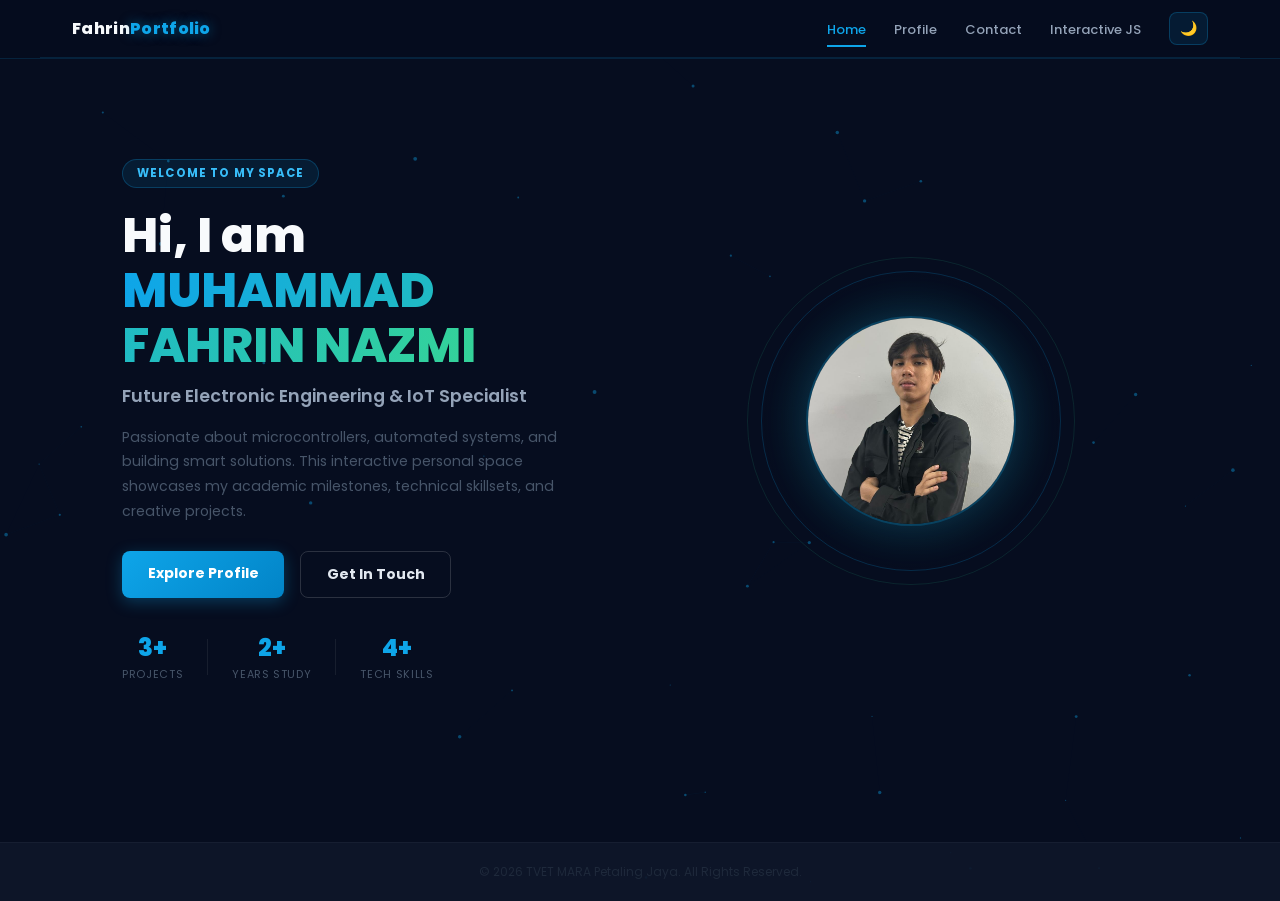
==== index.html @ ada9650a "Add files via upload" ====
<!DOCTYPE html>
<html lang="en" data-theme="dark">
<head>
    <meta charset="UTF-8">
    <meta name="viewport" content="width=device-width, initial-scale=1.0">
    <title>Portfolio | Home</title>
    <link rel="stylesheet" href="style.css">
    <link rel="stylesheet" href="home.css">
</head>
<body>

    <header>
        <nav class="navbar">
            <div class="logo">Fahrin<span>Portfolio</span></div>
            <ul class="nav-links">
                <li><a href="index.html" class="active">Home</a></li>
                <li><a href="profile.html">Profile</a></li>
                <li><a href="contact.html">Contact</a></li>
                <li><a href="game.html">Interactive JS</a></li>
                <li><button id="themeToggle" class="theme-btn">🌙</button></li>
            </ul>
        </nav>
    </header>

    <canvas id="bg-canvas"></canvas>

    <main class="home-container">
        <section class="hero-section">

            <div class="hero-content">
                <span class="badge">Welcome to my space</span>
                <h1>Hi, I am <span class="highlight">MUHAMMAD FAHRIN NAZMI</span></h1>
                <h2 class="subtitle">Future Electronic Engineering & IoT Specialist</h2>
                <p class="description">
                    Passionate about microcontrollers, automated systems, and building smart solutions.
                    This interactive personal space showcases my academic milestones, technical skillsets, and creative projects.
                </p>
                <div class="cta-group">
                    <a href="profile.html" class="btn btn-primary">Explore Profile</a>
                    <a href="contact.html" class="btn btn-secondary">Get In Touch</a>
                </div>
                <div class="stats-row">
                    <div class="stat-item">
                        <div class="stat-num">3+</div>
                        <div class="stat-label">Projects</div>
                    </div>
                    <div class="stat-divider"></div>
                    <div class="stat-item">
                        <div class="stat-num">2+</div>
                        <div class="stat-label">Years Study</div>
                    </div>
                    <div class="stat-divider"></div>
                    <div class="stat-item">
                        <div class="stat-num">4+</div>
                        <div class="stat-label">Tech Skills</div>
                    </div>
                </div>
            </div>

            <div class="hero-image-container">
                <div class="glow-ring">
                    <div class="avatar-ring-outer"></div>
                    <div class="avatar-ring-inner"></div>
                    <img src="bro.jpg" alt="Fahrin's Profile Picture" class="profile-img"
                         onerror="this.style.display='none';document.querySelector('.avatar-fallback').style.display='flex'">
                    <div class="avatar-fallback">FN</div>
                </div>
            </div>

        </section>
    </main>

    <footer>
        <p>&copy; 2026 TVET MARA Petaling Jaya. All Rights Reserved.</p>
    </footer>

    <script src="nav.js"></script>
    <script>
        // ─── THEME TOGGLE ───────────────────────────────────────────
        const toggleBtn = document.getElementById('themeToggle');
        const html = document.documentElement;

        const saved = localStorage.getItem('theme') || 'dark';
        html.setAttribute('data-theme', saved);
        toggleBtn.textContent = saved === 'dark' ? '🌙' : '☀️';

        toggleBtn.addEventListener('click', () => {
            const current = html.getAttribute('data-theme');
            const next = current === 'dark' ? 'light' : 'dark';
            html.setAttribute('data-theme', next);
            localStorage.setItem('theme', next);
            toggleBtn.textContent = next === 'dark' ? '🌙' : '☀️';
        });

        // ─── PARTICLE CANVAS ────────────────────────────────────────
        const canvas = document.getElementById('bg-canvas');
        const ctx = canvas.getContext('2d');
        let pts = [];

        function resize() {
            canvas.width = window.innerWidth;
            canvas.height = window.innerHeight;
        }
        resize();
        window.addEventListener('resize', resize);

        for (let i = 0; i < 55; i++) {
            pts.push({
                x: Math.random() * canvas.width,
                y: Math.random() * canvas.height,
                vx: (Math.random() - 0.5) * 0.3,
                vy: (Math.random() - 0.5) * 0.3,
                r: Math.random() * 1.5 + 0.5
            });
        }

        function drawParticles() {
            ctx.clearRect(0, 0, canvas.width, canvas.height);
            const isDark = html.getAttribute('data-theme') === 'dark';
            const dotColor = isDark ? 'rgba(14,165,233,0.4)' : 'rgba(14,165,233,0.2)';

            pts.forEach(p => {
                p.x += p.vx; p.y += p.vy;
                if (p.x < 0 || p.x > canvas.width) p.vx *= -1;
                if (p.y < 0 || p.y > canvas.height) p.vy *= -1;
                ctx.beginPath();
                ctx.arc(p.x, p.y, p.r, 0, Math.PI * 2);
                ctx.fillStyle = dotColor;
                ctx.fill();
            });

            pts.forEach((a, i) => pts.slice(i + 1).forEach(b => {
                const d = Math.hypot(a.x - b.x, a.y - b.y);
                if (d < 110) {
                    ctx.beginPath();
                    ctx.moveTo(a.x, a.y);
                    ctx.lineTo(b.x, b.y);
                    ctx.strokeStyle = `rgba(14,165,233,${0.07 * (1 - d / 110)})`;
                    ctx.lineWidth = 0.5;
                    ctx.stroke();
                }
            }));

            requestAnimationFrame(drawParticles);
        }
        drawParticles();
    </script>

</body>
</html>
---- style.css ----
@import url('https://fonts.googleapis.com/css2?family=Poppins:wght@300;400;500;600;700&display=swap');

/* ═══════════════════════════════════════════════
   style.css — Global Base + Theme Variables
   ═══════════════════════════════════════════════ */

/* ─── THEME VARIABLES ───────────────────────── */
[data-theme="dark"] {
    --primary-color:    #0ea5e9;   /* Neon Sky Blue */
    --secondary-color:  #22c55e;   /* Cyber Green */
    --bg-main:          #0f172a;   /* Deep Slate Dark */
    --card-bg:          rgba(30, 41, 59, 0.7);
    --text-main:        #f8fafc;
    --text-muted:       #94a3b8;

    --surface-bg:       rgba(15, 23, 42, 0.5);
    --input-bg:         rgba(15, 23, 42, 0.7);
    --input-bg-focus:   rgba(15, 23, 42, 0.95);
    --border-soft:      rgba(255, 255, 255, 0.08);
    --border-faint:     rgba(255, 255, 255, 0.05);
    --border-mid:       rgba(255, 255, 255, 0.1);

    --nav-bg:           rgba(15, 23, 42, 0.8);
    --nav-border:       rgba(255, 255, 255, 0.05);
    --footer-bg:        rgba(15, 23, 42, 0.9);
    --footer-border:    rgba(255, 255, 255, 0.05);
}

[data-theme="light"] {
    --primary-color:    #0284c7;
    --secondary-color:  #059669;
    --bg-main:          #f0f4f8;
    --card-bg:          rgba(255, 255, 255, 0.75);
    --text-main:        #0f172a;
    --text-muted:       #64748b;

    --surface-bg:       rgba(255, 255, 255, 0.5);
    --input-bg:         rgba(255, 255, 255, 0.7);
    --input-bg-focus:   rgba(255, 255, 255, 0.95);
    --border-soft:      rgba(0, 0, 0, 0.08);
    --border-faint:     rgba(0, 0, 0, 0.05);
    --border-mid:       rgba(0, 0, 0, 0.1);

    --nav-bg:           rgba(255, 255, 255, 0.85);
    --nav-border:       rgba(0, 0, 0, 0.05);
    --footer-bg:        rgba(255, 255, 255, 0.9);
    --footer-border:    rgba(0, 0, 0, 0.05);
}

* {
    margin: 0;
    padding: 0;
    box-sizing: border-box;
    font-family: 'Poppins', sans-serif;
    transition: background-color 0.3s ease, border-color 0.3s ease, color 0.3s ease;
}

body {
    background-color: var(--bg-main);
    color: var(--text-main);
    min-height: 100vh;
    display: flex;
    flex-direction: column;
    overflow-x: hidden;
}

/* Navigasi Bar Global Bersifat Lekat (Fixed) */
header {
    position: fixed;
    top: 0;
    left: 0;
    width: 100%;
    z-index: 1000;
    background: var(--nav-bg);
    backdrop-filter: blur(12px);
    -webkit-backdrop-filter: blur(12px);
    border-bottom: 1px solid var(--nav-border);
}

.navbar {
    display: flex;
    justify-content: space-between;
    align-items: center;
    max-width: 1200px;
    margin: 0 auto;
    padding: 1.5rem 2rem;
}

.logo {
    font-size: 1.5rem;
    font-weight: 700;
    letter-spacing: 1px;
    color: var(--text-main);
}

.logo span {
    color: var(--primary-color);
}

.nav-links {
    display: flex;
    list-style: none;
    gap: 2rem;
    align-items: center;
}

.nav-links a {
    color: var(--text-muted);
    text-decoration: none;
    font-weight: 500;
    font-size: 1rem;
    transition: all 0.3s ease;
    position: relative;
    padding: 0.5rem 0;
}

.nav-links a:hover,
.nav-links a.active {
    color: var(--text-main);
}

/* Garisan Animasi di Bawah Menu */
.nav-links a::after {
    content: '';
    position: absolute;
    bottom: 0;
    left: 0;
    width: 0;
    height: 2px;
    background: var(--primary-color);
    transition: width 0.3s ease;
}

.nav-links a:hover::after,
.nav-links a.active::after {
    width: 100%;
}

/* THEME TOGGLE BUTTON (shared) */
.theme-btn {
    background: rgba(14, 165, 233, 0.1);
    border: 1px solid rgba(14, 165, 233, 0.25);
    border-radius: 8px;
    padding: 5px 10px;
    color: var(--primary-color);
    cursor: pointer;
    font-size: 14px;
    transition: background 0.2s, transform 0.15s;
}

.theme-btn:hover {
    transform: scale(1.08);
}

/* Footer Global */
footer {
    background: var(--footer-bg);
    padding: 1.5rem;
    text-align: center;
    border-top: 1px solid var(--footer-border);
    font-size: 0.9rem;
    color: var(--text-muted);
    margin-top: auto;
}

/* Responsif Menu Bar untuk Skrin Telefon */
@media (max-width: 768px) {
    .navbar {
        padding: 1.2rem 1rem;
    }
    .logo {
        font-size: 1.2rem;
    }
    .nav-links {
        gap: 1rem;
    }
    .nav-links a {
        font-size: 0.85rem;
    }
}
---- home.css ----
/* ═══════════════════════════════════════════════
   home.css — Gempak Dark/Light Hero Theme
═══════════════════════════════════════════════ */

/* ─── CSS VARIABLES ─────────────────────────── */
[data-theme="dark"] {
    --bg-page:          #060d1f;
    --nav-bg:           rgba(6, 13, 31, 0.88);
    --nav-border:       rgba(14, 165, 233, 0.15);
    --text-main:        #f8fafc;
    --text-sub:         #94a3b8;
    --text-muted:       #475569;
    --accent:           #0ea5e9;
    --accent2:          #34d399;
    --badge-bg:         rgba(14, 165, 233, 0.1);
    --badge-border:     rgba(14, 165, 233, 0.25);
    --badge-color:      #38bdf8;
    --btn-secondary-bg: transparent;
    --btn-secondary-border: rgba(255, 255, 255, 0.15);
    --btn-secondary-color: #e2e8f0;
    --btn-secondary-hover-bg: rgba(255, 255, 255, 0.05);
    --btn-secondary-hover-border: rgba(255, 255, 255, 0.35);
    --stat-num:         #0ea5e9;
    --stat-label:       #475569;
    --stat-divider:     rgba(255, 255, 255, 0.07);
    --ring-outer:       rgba(14, 165, 233, 0.2);
    --ring-inner:       rgba(52, 211, 153, 0.12);
    --avatar-bg:        linear-gradient(135deg, #0c1a30, #0f2744);
    --avatar-border:    rgba(14, 165, 233, 0.3);
    --avatar-color:     #0ea5e9;
    --glow-center:      rgba(14, 165, 233, 0.15);
    --glow-mid:         rgba(52, 211, 153, 0.05);
    --footer-color:     #1e293b;
    --footer-border:    rgba(255, 255, 255, 0.04);
    --highlight-from:   #0ea5e9;
    --highlight-to:     #34d399;
    --theme-btn-bg:     rgba(14, 165, 233, 0.1);
    --theme-btn-border: rgba(14, 165, 233, 0.25);
    --theme-btn-color:  #0ea5e9;
}

[data-theme="light"] {
    --bg-page:          #f0f4f8;
    --nav-bg:           rgba(255, 255, 255, 0.92);
    --nav-border:       rgba(14, 165, 233, 0.15);
    --text-main:        #0f172a;
    --text-sub:         #475569;
    --text-muted:       #64748b;
    --accent:           #0284c7;
    --accent2:          #059669;
    --badge-bg:         rgba(14, 165, 233, 0.08);
    --badge-border:     rgba(14, 165, 233, 0.2);
    --badge-color:      #0369a1;
    --btn-secondary-bg: transparent;
    --btn-secondary-border: rgba(0, 0, 0, 0.15);
    --btn-secondary-color: #1e293b;
    --btn-secondary-hover-bg: rgba(0, 0, 0, 0.04);
    --btn-secondary-hover-border: rgba(0, 0, 0, 0.3);
    --stat-num:         #0284c7;
    --stat-label:       #94a3b8;
    --stat-divider:     rgba(0, 0, 0, 0.08);
    --ring-outer:       rgba(14, 165, 233, 0.2);
    --ring-inner:       rgba(5, 150, 105, 0.12);
    --avatar-bg:        linear-gradient(135deg, #e0f2fe, #d1fae5);
    --avatar-border:    rgba(14, 165, 233, 0.3);
    --avatar-color:     #0284c7;
    --glow-center:      rgba(14, 165, 233, 0.08);
    --glow-mid:         rgba(5, 150, 105, 0.04);
    --footer-color:     #94a3b8;
    --footer-border:    rgba(0, 0, 0, 0.06);
    --highlight-from:   #0284c7;
    --highlight-to:     #059669;
    --theme-btn-bg:     rgba(14, 165, 233, 0.08);
    --theme-btn-border: rgba(14, 165, 233, 0.2);
    --theme-btn-color:  #0284c7;
}

/* ─── BASE ──────────────────────────────────── */
* {
    margin: 0;
    padding: 0;
    box-sizing: border-box;
    transition: background-color 0.35s ease, border-color 0.35s ease, color 0.35s ease;
}

body {
    background: var(--bg-page);
    color: var(--text-main);
    font-family: system-ui, -apple-system, sans-serif;
    min-height: 100vh;
}

/* ─── PARTICLE CANVAS ───────────────────────── */
#bg-canvas {
    position: fixed;
    top: 0;
    left: 0;
    width: 100%;
    height: 100%;
    pointer-events: none;
    z-index: 0;
}

/* ─── NAVBAR ────────────────────────────────── */
.navbar {
    background: var(--nav-bg);
    backdrop-filter: blur(14px);
    -webkit-backdrop-filter: blur(14px);
    border-bottom: 1px solid var(--nav-border);
    padding: 0 2rem;
    display: flex;
    align-items: center;
    justify-content: space-between;
    height: 58px;
    position: sticky;
    top: 0;
    z-index: 100;
}

.logo {
    font-size: 16px;
    font-weight: 800;
    letter-spacing: 0.02em;
    color: var(--text-main);
}

.logo span {
    color: var(--accent);
    text-shadow: 0 0 12px rgba(14, 165, 233, 0.5);
}

.nav-links {
    display: flex;
    gap: 1.75rem;
    list-style: none;
    align-items: center;
}

.nav-links a {
    font-size: 13px;
    color: var(--text-sub);
    text-decoration: none;
    transition: color 0.2s;
}

.nav-links a:hover,
.nav-links a.active {
    color: var(--accent);
}

.theme-btn {
    background: var(--theme-btn-bg);
    border: 1px solid var(--theme-btn-border);
    border-radius: 8px;
    padding: 5px 10px;
    color: var(--theme-btn-color);
    cursor: pointer;
    font-size: 14px;
    transition: background 0.2s, transform 0.15s;
}

.theme-btn:hover {
    transform: scale(1.08);
}

/* ─── MAIN CONTAINER ────────────────────────── */
.home-container {
    max-width: 1100px;
    margin: 0 auto;
    padding: 0 2rem;
    min-height: calc(100vh - 58px);
    display: flex;
    align-items: center;
    position: relative;
    z-index: 1;
}

/* ─── HERO SECTION ──────────────────────────── */
.hero-section {
    display: grid;
    grid-template-columns: 1fr 1fr;
    align-items: center;
    gap: 3rem;
    width: 100%;
    padding: 3rem 0;
}

/* ─── HERO CONTENT ──────────────────────────── */
.badge {
    display: inline-block;
    background: var(--badge-bg);
    border: 1px solid var(--badge-border);
    color: var(--badge-color);
    font-size: 0.72rem;
    font-weight: 700;
    letter-spacing: 0.1em;
    text-transform: uppercase;
    padding: 5px 14px;
    border-radius: 20px;
    margin-bottom: 1.25rem;
    opacity: 0;
    animation: fadeUp 0.5s ease 0.1s forwards;
}

.hero-content h1 {
    font-size: 3rem;
    font-weight: 800;
    color: var(--text-main);
    line-height: 1.15;
    margin-bottom: 0.6rem;
    opacity: 0;
    animation: fadeUp 0.5s ease 0.2s forwards;
}

.highlight {
    background: linear-gradient(90deg, var(--highlight-from), var(--highlight-to));
    -webkit-background-clip: text;
    -webkit-text-fill-color: transparent;
    background-clip: text;
}

.subtitle {
    font-size: 1.1rem;
    font-weight: 600;
    color: var(--text-sub);
    margin-bottom: 1rem;
    opacity: 0;
    animation: fadeUp 0.5s ease 0.3s forwards;
}

.description {
    font-size: 0.88rem;
    color: var(--text-muted);
    line-height: 1.75;
    max-width: 480px;
    margin-bottom: 1.75rem;
    opacity: 0;
    animation: fadeUp 0.5s ease 0.4s forwards;
}

/* ─── CTA BUTTONS ───────────────────────────── */
.cta-group {
    display: flex;
    gap: 1rem;
    margin-bottom: 2rem;
    opacity: 0;
    animation: fadeUp 0.5s ease 0.5s forwards;
}

.btn {
    padding: 0.75rem 1.6rem;
    border-radius: 8px;
    font-size: 0.88rem;
    font-weight: 700;
    text-decoration: none;
    transition: all 0.25s ease;
    display: inline-block;
}

.btn-primary {
    background: linear-gradient(135deg, var(--accent), #0284c7);
    color: #fff;
    box-shadow: 0 4px 16px rgba(14, 165, 233, 0.3);
}

.btn-primary:hover {
    box-shadow: 0 8px 28px rgba(14, 165, 233, 0.5);
    transform: translateY(-2px);
}

.btn-secondary {
    background: var(--btn-secondary-bg);
    border: 1px solid var(--btn-secondary-border);
    color: var(--btn-secondary-color);
}

.btn-secondary:hover {
    background: var(--btn-secondary-hover-bg);
    border-color: var(--btn-secondary-hover-border);
    transform: translateY(-2px);
}

/* ─── STATS ROW ─────────────────────────────── */
.stats-row {
    display: flex;
    align-items: center;
    gap: 1.5rem;
    opacity: 0;
    animation: fadeUp 0.5s ease 0.6s forwards;
}

.stat-item {
    text-align: center;
}

.stat-num {
    font-size: 1.5rem;
    font-weight: 800;
    color: var(--stat-num);
}

.stat-label {
    font-size: 0.68rem;
    color: var(--stat-label);
    text-transform: uppercase;
    letter-spacing: 0.06em;
    margin-top: 2px;
}

.stat-divider {
    width: 1px;
    height: 36px;
    background: var(--stat-divider);
}

/* ─── HERO IMAGE ────────────────────────────── */
.hero-image-container {
    display: flex;
    justify-content: center;
    align-items: center;
    opacity: 0;
    animation: fadeUp 0.6s ease 0.3s forwards;
}

.glow-ring {
    width: 300px;
    height: 300px;
    border-radius: 50%;
    background: radial-gradient(circle, var(--glow-center) 0%, var(--glow-mid) 50%, transparent 70%);
    display: flex;
    align-items: center;
    justify-content: center;
    position: relative;
}

.avatar-ring-outer {
    position: absolute;
    inset: 0;
    border-radius: 50%;
    border: 1.5px solid var(--ring-outer);
    animation: spin 10s linear infinite;
}

.avatar-ring-inner {
    position: absolute;
    inset: -14px;
    border-radius: 50%;
    border: 1px solid var(--ring-inner);
    animation: spin 16s linear infinite reverse;
}

.profile-img {
    width: 210px;
    height: 210px;
    border-radius: 50%;
    object-fit: cover;
    border: 2px solid var(--avatar-border);
    box-shadow: 0 0 40px rgba(14, 165, 233, 0.2);
    position: relative;
    z-index: 1;
}

.avatar-fallback {
    width: 210px;
    height: 210px;
    border-radius: 50%;
    background: var(--avatar-bg);
    border: 2px solid var(--avatar-border);
    display: none;
    align-items: center;
    justify-content: center;
    font-size: 3.5rem;
    font-weight: 800;
    color: var(--avatar-color);
    box-shadow: 0 0 40px rgba(14, 165, 233, 0.2);
    position: relative;
    z-index: 1;
}

/* ─── FOOTER ────────────────────────────────── */
footer {
    text-align: center;
    padding: 1.25rem;
    color: var(--footer-color);
    font-size: 0.75rem;
    border-top: 1px solid var(--footer-border);
    position: relative;
    z-index: 1;
}

/* ─── ANIMATIONS ────────────────────────────── */
@keyframes fadeUp {
    from { opacity: 0; transform: translateY(18px); }
    to   { opacity: 1; transform: translateY(0); }
}

@keyframes spin {
    to { transform: rotate(360deg); }
}

/* ─── RESPONSIVE ────────────────────────────── */
@media (max-width: 900px) {
    .hero-section {
        grid-template-columns: 1fr;
        text-align: center;
        padding: 2rem 0;
    }
    .hero-image-container {
        order: -1;
    }
    .description {
        margin: 0 auto 1.75rem;
    }
    .cta-group {
        justify-content: center;
    }
    .stats-row {
        justify-content: center;
    }
    .badge {
        display: inline-block;
    }
}

@media (max-width: 480px) {
    .hero-content h1 {
        font-size: 2rem;
    }
    .glow-ring {
        width: 220px;
        height: 220px;
    }
    .profile-img,
    .avatar-fallback {
        width: 160px;
        height: 160px;
    }
    .navbar {
        padding: 0 1rem;
    }
    .nav-links {
        gap: 1rem;
    }
}
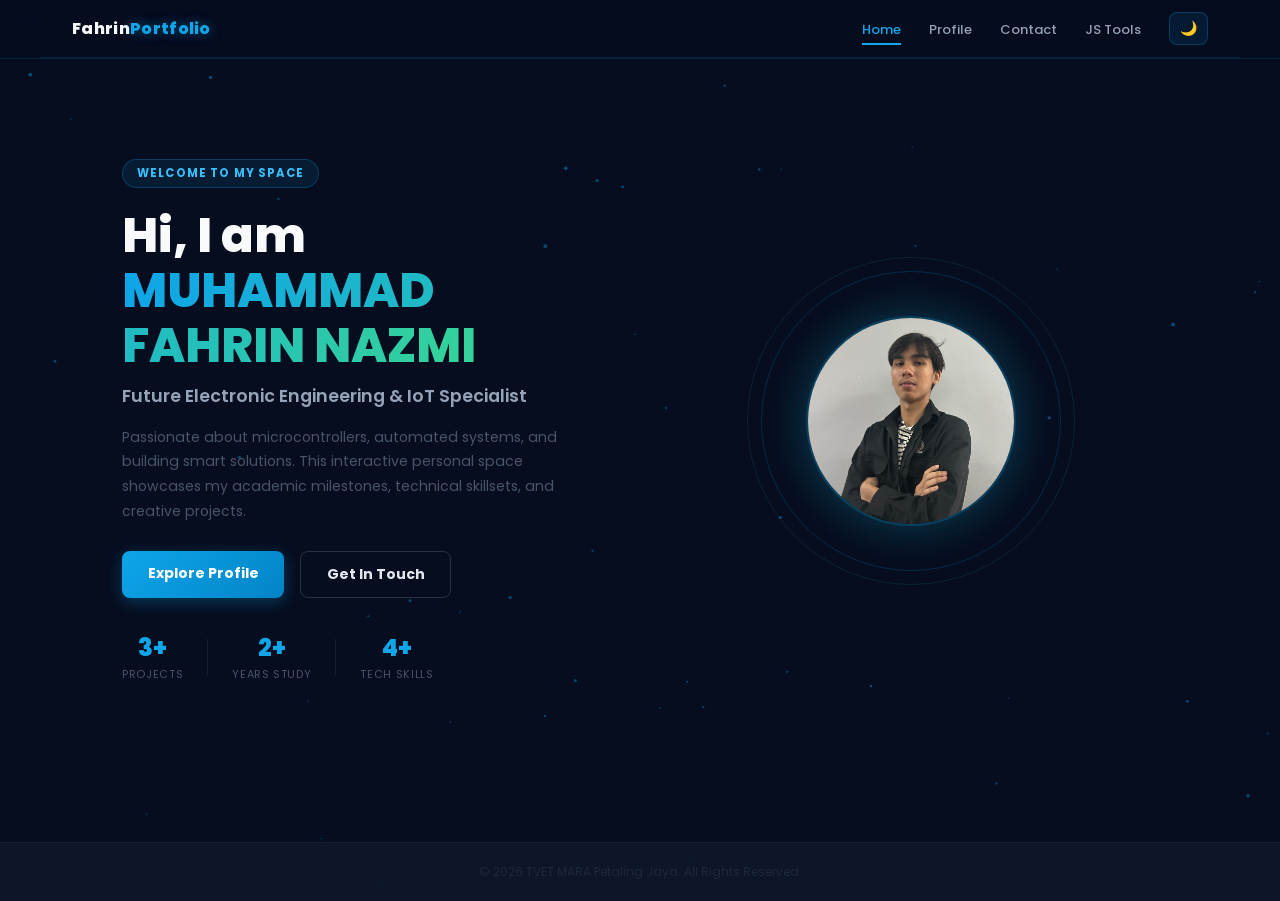
==== commit 8ef3c4f5: "Add files via upload" ====
--- a/index.html
+++ b/index.html
@@ -16,17 +16,28 @@
                 <li><a href="index.html" class="active">Home</a></li>
                 <li><a href="profile.html">Profile</a></li>
                 <li><a href="contact.html">Contact</a></li>
-                <li><a href="game.html">Interactive JS</a></li>
+                <li><a href="game.html">JS Tools</a></li>
                 <li><button id="themeToggle" class="theme-btn">🌙</button></li>
             </ul>
+            <button class="hamburger" id="hamburger" aria-label="Menu">
+                <span></span><span></span><span></span>
+            </button>
         </nav>
     </header>
+
+    <!-- MOBILE MENU -->
+    <nav class="mobile-menu" id="mobileMenu">
+        <a href="index.html" class="active">Home</a>
+        <a href="profile.html">Profile</a>
+        <a href="contact.html">Contact</a>
+        <a href="game.html">JS Tools</a>
+        <button id="mobileThemeToggle" class="theme-btn mobile-theme-btn">🌙</button>
+    </nav>
 
     <canvas id="bg-canvas"></canvas>
 
     <main class="home-container">
         <section class="hero-section">
-
             <div class="hero-content">
                 <span class="badge">Welcome to my space</span>
                 <h1>Hi, I am <span class="highlight">MUHAMMAD FAHRIN NAZMI</span></h1>
@@ -56,7 +67,6 @@
                     </div>
                 </div>
             </div>
-
             <div class="hero-image-container">
                 <div class="glow-ring">
                     <div class="avatar-ring-outer"></div>
@@ -66,7 +76,6 @@
                     <div class="avatar-fallback">FN</div>
                 </div>
             </div>
-
         </section>
     </main>
 
@@ -76,75 +85,73 @@
 
     <script src="nav.js"></script>
     <script>
-        // ─── THEME TOGGLE ───────────────────────────────────────────
         const toggleBtn = document.getElementById('themeToggle');
         const html = document.documentElement;
-
         const saved = localStorage.getItem('theme') || 'dark';
         html.setAttribute('data-theme', saved);
         toggleBtn.textContent = saved === 'dark' ? '🌙' : '☀️';
-
         toggleBtn.addEventListener('click', () => {
             const current = html.getAttribute('data-theme');
             const next = current === 'dark' ? 'light' : 'dark';
             html.setAttribute('data-theme', next);
             localStorage.setItem('theme', next);
             toggleBtn.textContent = next === 'dark' ? '🌙' : '☀️';
+            const mb = document.getElementById('mobileThemeToggle');
+            if (mb) mb.textContent = next === 'dark' ? '🌙' : '☀️';
         });
 
-        // ─── PARTICLE CANVAS ────────────────────────────────────────
+        // ─── HAMBURGER ───────────────────────────────────────────────
+        const hamburger = document.getElementById('hamburger');
+        const mobileMenu = document.getElementById('mobileMenu');
+        hamburger.addEventListener('click', () => {
+            hamburger.classList.toggle('open');
+            mobileMenu.classList.toggle('open');
+        });
+        mobileMenu.querySelectorAll('a').forEach(a => a.addEventListener('click', () => {
+            hamburger.classList.remove('open');
+            mobileMenu.classList.remove('open');
+        }));
+        const mobileThemeBtn = document.getElementById('mobileThemeToggle');
+        mobileThemeBtn.textContent = saved === 'dark' ? '🌙' : '☀️';
+        mobileThemeBtn.addEventListener('click', () => {
+            const current = html.getAttribute('data-theme');
+            const next = current === 'dark' ? 'light' : 'dark';
+            html.setAttribute('data-theme', next);
+            localStorage.setItem('theme', next);
+            toggleBtn.textContent = next === 'dark' ? '🌙' : '☀️';
+            mobileThemeBtn.textContent = next === 'dark' ? '🌙' : '☀️';
+        });
+
+        // ─── PARTICLE CANVAS ─────────────────────────────────────────
         const canvas = document.getElementById('bg-canvas');
         const ctx = canvas.getContext('2d');
         let pts = [];
-
-        function resize() {
-            canvas.width = window.innerWidth;
-            canvas.height = window.innerHeight;
-        }
+        function resize() { canvas.width = window.innerWidth; canvas.height = window.innerHeight; }
         resize();
         window.addEventListener('resize', resize);
-
         for (let i = 0; i < 55; i++) {
-            pts.push({
-                x: Math.random() * canvas.width,
-                y: Math.random() * canvas.height,
-                vx: (Math.random() - 0.5) * 0.3,
-                vy: (Math.random() - 0.5) * 0.3,
-                r: Math.random() * 1.5 + 0.5
-            });
+            pts.push({ x: Math.random()*canvas.width, y: Math.random()*canvas.height,
+                vx: (Math.random()-0.5)*0.3, vy: (Math.random()-0.5)*0.3, r: Math.random()*1.5+0.5 });
         }
-
         function drawParticles() {
-            ctx.clearRect(0, 0, canvas.width, canvas.height);
+            ctx.clearRect(0,0,canvas.width,canvas.height);
             const isDark = html.getAttribute('data-theme') === 'dark';
             const dotColor = isDark ? 'rgba(14,165,233,0.4)' : 'rgba(14,165,233,0.2)';
-
             pts.forEach(p => {
                 p.x += p.vx; p.y += p.vy;
-                if (p.x < 0 || p.x > canvas.width) p.vx *= -1;
-                if (p.y < 0 || p.y > canvas.height) p.vy *= -1;
-                ctx.beginPath();
-                ctx.arc(p.x, p.y, p.r, 0, Math.PI * 2);
-                ctx.fillStyle = dotColor;
-                ctx.fill();
+                if (p.x<0||p.x>canvas.width) p.vx*=-1;
+                if (p.y<0||p.y>canvas.height) p.vy*=-1;
+                ctx.beginPath(); ctx.arc(p.x,p.y,p.r,0,Math.PI*2);
+                ctx.fillStyle=dotColor; ctx.fill();
             });
-
-            pts.forEach((a, i) => pts.slice(i + 1).forEach(b => {
-                const d = Math.hypot(a.x - b.x, a.y - b.y);
-                if (d < 110) {
-                    ctx.beginPath();
-                    ctx.moveTo(a.x, a.y);
-                    ctx.lineTo(b.x, b.y);
-                    ctx.strokeStyle = `rgba(14,165,233,${0.07 * (1 - d / 110)})`;
-                    ctx.lineWidth = 0.5;
-                    ctx.stroke();
-                }
+            pts.forEach((a,i) => pts.slice(i+1).forEach(b => {
+                const d = Math.hypot(a.x-b.x,a.y-b.y);
+                if (d<110) { ctx.beginPath(); ctx.moveTo(a.x,a.y); ctx.lineTo(b.x,b.y);
+                    ctx.strokeStyle=`rgba(14,165,233,${0.07*(1-d/110)})`; ctx.lineWidth=0.5; ctx.stroke(); }
             }));
-
             requestAnimationFrame(drawParticles);
         }
         drawParticles();
     </script>
-
 </body>
 </html>
--- a/style.css
+++ b/style.css
@@ -6,24 +6,24 @@
 
 /* ─── THEME VARIABLES ───────────────────────── */
 [data-theme="dark"] {
-    --primary-color:    #0ea5e9;   /* Neon Sky Blue */
-    --secondary-color:  #22c55e;   /* Cyber Green */
-    --bg-main:          #0f172a;   /* Deep Slate Dark */
+    --primary-color:    #0ea5e9;
+    --secondary-color:  #22c55e;
+    --bg-main:          #0f172a;
     --card-bg:          rgba(30, 41, 59, 0.7);
     --text-main:        #f8fafc;
     --text-muted:       #94a3b8;
-
     --surface-bg:       rgba(15, 23, 42, 0.5);
     --input-bg:         rgba(15, 23, 42, 0.7);
     --input-bg-focus:   rgba(15, 23, 42, 0.95);
     --border-soft:      rgba(255, 255, 255, 0.08);
     --border-faint:     rgba(255, 255, 255, 0.05);
     --border-mid:       rgba(255, 255, 255, 0.1);
-
     --nav-bg:           rgba(15, 23, 42, 0.8);
     --nav-border:       rgba(255, 255, 255, 0.05);
     --footer-bg:        rgba(15, 23, 42, 0.9);
     --footer-border:    rgba(255, 255, 255, 0.05);
+    --hamburger-color:  #f8fafc;
+    --mobile-menu-bg:   rgba(10, 18, 38, 0.98);
 }
 
 [data-theme="light"] {
@@ -33,18 +33,18 @@
     --card-bg:          rgba(255, 255, 255, 0.75);
     --text-main:        #0f172a;
     --text-muted:       #64748b;
-
     --surface-bg:       rgba(255, 255, 255, 0.5);
     --input-bg:         rgba(255, 255, 255, 0.7);
     --input-bg-focus:   rgba(255, 255, 255, 0.95);
     --border-soft:      rgba(0, 0, 0, 0.08);
     --border-faint:     rgba(0, 0, 0, 0.05);
     --border-mid:       rgba(0, 0, 0, 0.1);
-
     --nav-bg:           rgba(255, 255, 255, 0.85);
     --nav-border:       rgba(0, 0, 0, 0.05);
     --footer-bg:        rgba(255, 255, 255, 0.9);
     --footer-border:    rgba(0, 0, 0, 0.05);
+    --hamburger-color:  #0f172a;
+    --mobile-menu-bg:   rgba(240, 244, 248, 0.98);
 }
 
 * {
@@ -64,7 +64,7 @@
     overflow-x: hidden;
 }
 
-/* Navigasi Bar Global Bersifat Lekat (Fixed) */
+/* ─── HEADER / NAVBAR ───────────────────────── */
 header {
     position: fixed;
     top: 0;
@@ -83,24 +83,27 @@
     align-items: center;
     max-width: 1200px;
     margin: 0 auto;
-    padding: 1.5rem 2rem;
+    padding: 1rem 2rem;
+    gap: 2rem;
 }
 
 .logo {
-    font-size: 1.5rem;
+    font-size: 1.4rem;
     font-weight: 700;
     letter-spacing: 1px;
     color: var(--text-main);
+    flex-shrink: 0;
 }
 
 .logo span {
     color: var(--primary-color);
 }
 
+/* ─── DESKTOP NAV LINKS ─────────────────────── */
 .nav-links {
     display: flex;
     list-style: none;
-    gap: 2rem;
+    gap: 1.5rem;
     align-items: center;
 }
 
@@ -108,10 +111,11 @@
     color: var(--text-muted);
     text-decoration: none;
     font-weight: 500;
-    font-size: 1rem;
+    font-size: 0.9rem;
     transition: all 0.3s ease;
     position: relative;
-    padding: 0.5rem 0;
+    padding: 0.4rem 0;
+    white-space: nowrap;
 }
 
 .nav-links a:hover,
@@ -119,7 +123,6 @@
     color: var(--text-main);
 }
 
-/* Garisan Animasi di Bawah Menu */
 .nav-links a::after {
     content: '';
     position: absolute;
@@ -136,7 +139,7 @@
     width: 100%;
 }
 
-/* THEME TOGGLE BUTTON (shared) */
+/* ─── THEME TOGGLE BUTTON ───────────────────── */
 .theme-btn {
     background: rgba(14, 165, 233, 0.1);
     border: 1px solid rgba(14, 165, 233, 0.25);
@@ -146,13 +149,84 @@
     cursor: pointer;
     font-size: 14px;
     transition: background 0.2s, transform 0.15s;
+    flex-shrink: 0;
 }
 
 .theme-btn:hover {
     transform: scale(1.08);
 }
 
-/* Footer Global */
+/* ─── HAMBURGER BUTTON ──────────────────────── */
+.hamburger {
+    display: none;
+    flex-direction: column;
+    gap: 5px;
+    background: none;
+    border: none;
+    cursor: pointer;
+    padding: 4px;
+    flex-shrink: 0;
+}
+
+.hamburger span {
+    display: block;
+    width: 22px;
+    height: 2px;
+    background: var(--hamburger-color);
+    border-radius: 2px;
+    transition: all 0.3s ease;
+}
+
+.hamburger.open span:nth-child(1) { transform: translateY(7px) rotate(45deg); }
+.hamburger.open span:nth-child(2) { opacity: 0; }
+.hamburger.open span:nth-child(3) { transform: translateY(-7px) rotate(-45deg); }
+
+/* ─── MOBILE MENU OVERLAY ───────────────────── */
+.mobile-menu {
+    display: none;
+    position: fixed;
+    top: 57px;
+    left: 0;
+    width: 100%;
+    background: var(--mobile-menu-bg);
+    backdrop-filter: blur(16px);
+    -webkit-backdrop-filter: blur(16px);
+    border-bottom: 1px solid var(--nav-border);
+    z-index: 999;
+    padding: 1rem 1.5rem 1.5rem;
+    flex-direction: column;
+    gap: 0.2rem;
+}
+
+.mobile-menu.open {
+    display: flex;
+}
+
+.mobile-menu a {
+    color: var(--text-muted);
+    text-decoration: none;
+    font-weight: 500;
+    font-size: 1rem;
+    padding: 0.75rem 0;
+    border-bottom: 1px solid var(--border-faint);
+    transition: color 0.2s;
+}
+
+.mobile-menu a:last-of-type {
+    border-bottom: none;
+}
+
+.mobile-menu a:hover,
+.mobile-menu a.active {
+    color: var(--primary-color);
+}
+
+.mobile-menu .mobile-theme-btn {
+    margin-top: 0.8rem;
+    align-self: flex-start;
+}
+
+/* ─── FOOTER ────────────────────────────────── */
 footer {
     background: var(--footer-bg);
     padding: 1.5rem;
@@ -163,18 +237,24 @@
     margin-top: auto;
 }
 
-/* Responsif Menu Bar untuk Skrin Telefon */
+/* ─── RESPONSIVE ────────────────────────────── */
 @media (max-width: 768px) {
     .navbar {
-        padding: 1.2rem 1rem;
-    }
+        padding: 0.9rem 1.2rem;
+        gap: 0;
+    }
+
+    /* Hide desktop nav, show hamburger */
+    .nav-links {
+        display: none;
+    }
+
+    .hamburger {
+        display: flex;
+    }
+
     .logo {
-        font-size: 1.2rem;
-    }
-    .nav-links {
-        gap: 1rem;
-    }
-    .nav-links a {
-        font-size: 0.85rem;
+        font-size: 1.1rem;
+        flex: 1;
     }
 }
